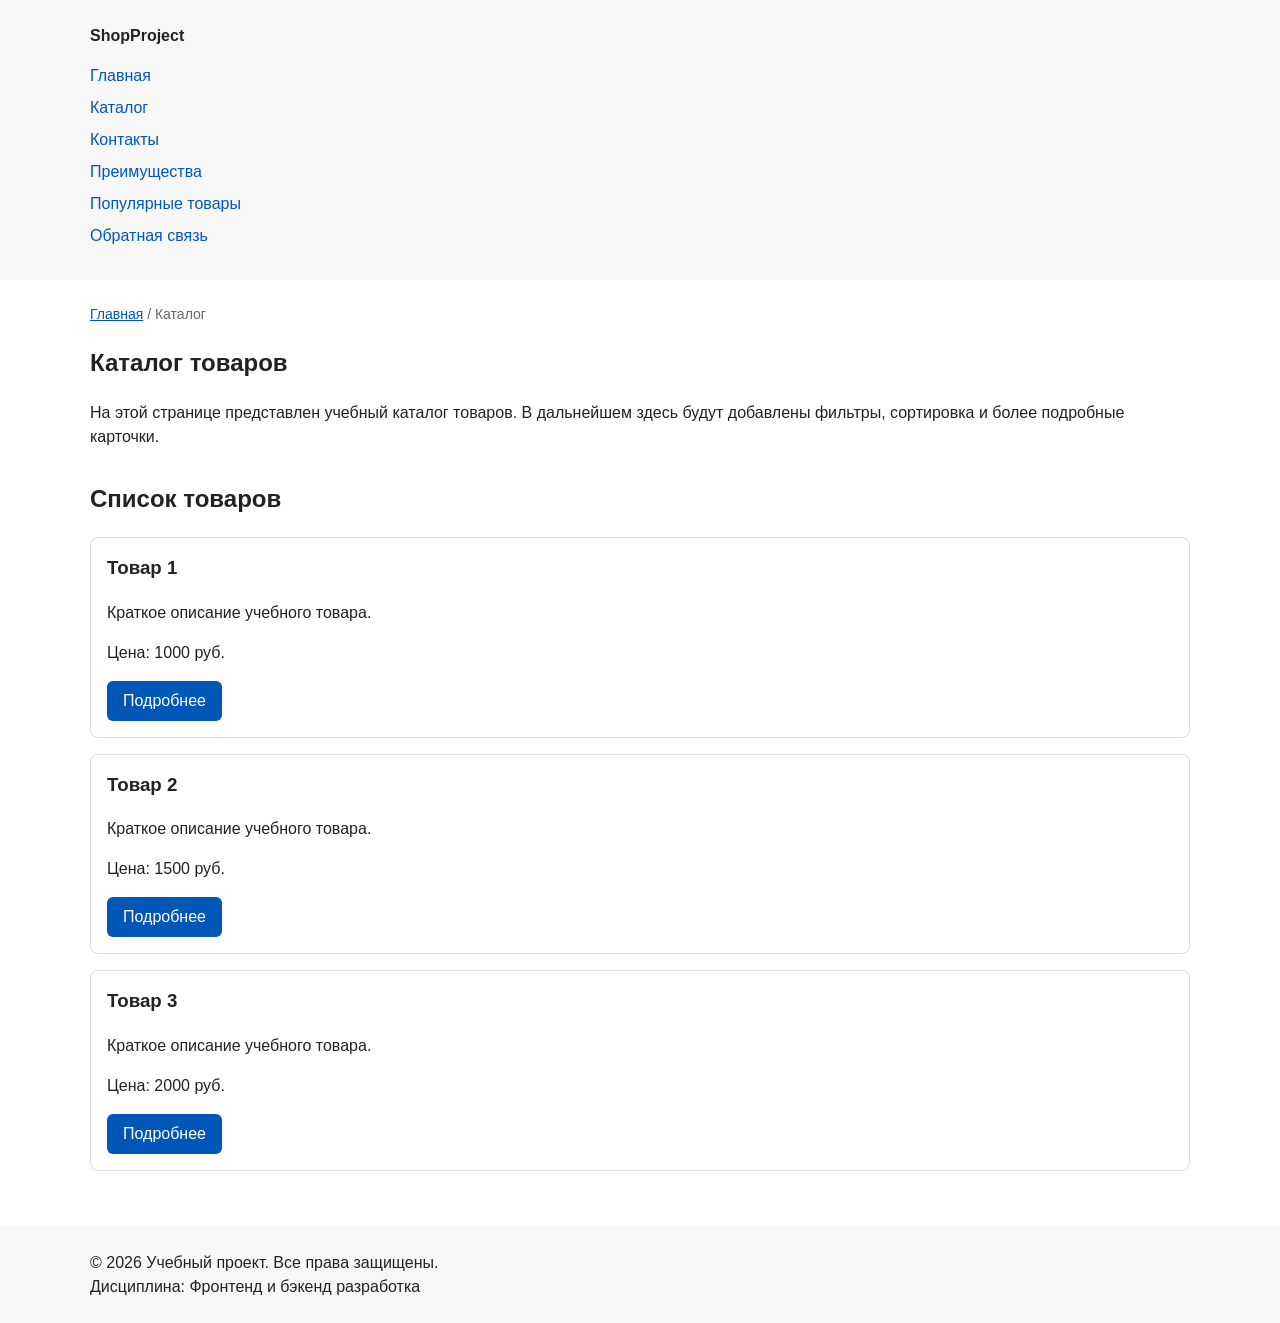
==== catalog.html @ 46968b23 "feat: add multi-page structure navigation and anchors" ====
<!DOCTYPE html>
<html lang="ru">
<head>
    <meta charset="UTF-8">
    <meta name="viewport" content="width=device-width, initial-scale=1.0">
    <meta name="description" content="Каталог товаров учебного интернет-магазина.">
    <title>Каталог товаров – Учебный интернет-магазин</title>
    <link rel="stylesheet" href="css/style.css">
</head>
<body>

<header>
    <div class="site-header">
        <a class="site-logo" href="index.html">ShopProject</a>
        <nav class="site-nav" aria-label="Основная навигация">
            <ul class="site-nav__list">
                <li><a href="index.html">Главная</a></li>
                <li><a href="catalog.html">Каталог</a></li>
                <li><a href="contacts.html">Контакты</a></li>
                <li><a href="index.html#advantages">Преимущества</a></li>
                <li><a href="index.html#popular">Популярные товары</a></li>
                <li><a href="index.html#contacts">Обратная связь</a></li>
            </ul>
        </nav>
    </div>
</header>

<main>
    <nav class="breadcrumbs" aria-label="Хлебные крошки">
        <a href="index.html">Главная</a>
        <span>Каталог</span>
    </nav>

    <section class="section">
        <h1>Каталог товаров</h1>
        <p>
            На этой странице представлен учебный каталог товаров.
            В дальнейшем здесь будут добавлены фильтры, сортировка и более подробные карточки.
        </p>
    </section>

    <section class="section">
        <h2>Список товаров</h2>

        <article class="product-card">
            <h3>Товар 1</h3>
            <p>Краткое описание учебного товара.</p>
            <p>Цена: 1000 руб.</p>
            <a class="button" href="index.html#popular">Подробнее</a>
        </article>

        <article class="product-card">
            <h3>Товар 2</h3>
            <p>Краткое описание учебного товара.</p>
            <p>Цена: 1500 руб.</p>
            <a class="button" href="index.html#popular">Подробнее</a>
        </article>

        <article class="product-card">
            <h3>Товар 3</h3>
            <p>Краткое описание учебного товара.</p>
            <p>Цена: 2000 руб.</p>
            <a class="button" href="index.html#popular">Подробнее</a>
        </article>
    </section>
</main>

<footer>
    <p>&copy; 2026 Учебный проект. Все права защищены.</p>
    <p>Дисциплина: Фронтенд и бэкенд разработка</p>
</footer>

</body>
</html>
---- css/style.css ----
:root {
    --color-bg: #ffffff;
    --color-text: #222222;
    --color-muted: #666666;
    --color-primary: #0057b8;
    --color-primary-dark: #003f86;
    --color-border: #dddddd;
    --color-surface: #f7f7f7;
    --color-surface-accent: #eef5ff;
    --color-danger: #b00020;
    --color-success: #168a2f;
    --color-success-bg: #eefaf0;
    --color-white: #ffffff;

    --space-xs: 4px;
    --space-sm: 8px;
    --space-md: 16px;
    --space-lg: 24px;
    --space-xl: 32px;

    --radius-sm: 6px;
    --radius-md: 8px;
    --radius-lg: 12px;

    --container-width: 1100px;
}

* {
    box-sizing: border-box;
}

html {
    scroll-behavior: smooth;
}

body {
    margin: 0;
    font-family: Arial, sans-serif;
    line-height: 1.5;
    color: var(--color-text);
    background-color: var(--color-bg);
}

header,
main,
footer {
    padding: var(--space-lg);
}

header {
    background-color: var(--color-surface);
}

footer {
    background-color: var(--color-surface);
}

footer p {
    max-width: var(--container-width);
    margin: 0 auto;
}

a {
    color: var(--color-primary);
}

a:hover {
    color: var(--color-primary-dark);
}

a:focus-visible {
    outline: 2px solid var(--color-primary);
    outline-offset: 3px;
}

.button {
    display: inline-block;
    padding: var(--space-sm) var(--space-md);
    color: var(--color-white);
    background-color: var(--color-primary);
    text-decoration: none;
    border: none;
    border-radius: var(--radius-sm);
    cursor: pointer;
}

.button:hover {
    color: var(--color-white);
    background-color: var(--color-primary-dark);
}

.button:focus-visible {
    outline: 2px solid var(--color-primary);
    outline-offset: 3px;
}

.button:disabled {
    opacity: 0.6;
    cursor: not-allowed;
}

.site-header {
    max-width: var(--container-width);
    margin: 0 auto;
}

.site-logo {
    font-weight: bold;
    text-decoration: none;
    color: var(--color-text);
}

.site-nav__list {
    padding: 0;
    margin: var(--space-md) 0 0;
    list-style: none;
}

.site-nav__list li {
    margin-bottom: var(--space-sm);
}

.site-nav__list a {
    color: var(--color-primary);
    text-decoration: none;
}

.site-nav__list a:hover {
    text-decoration: underline;
}

.hero {
    max-width: var(--container-width);
    margin: 0 auto var(--space-xl);
    padding: var(--space-xl) var(--space-lg);
    background-color: var(--color-surface-accent);
    border-radius: var(--radius-lg);
}

.section {
    max-width: var(--container-width);
    margin: 0 auto var(--space-xl);
}

.section h2 {
    margin-top: 0;
}

.advantages-list {
    padding-left: var(--space-lg);
}

.advantages-list li {
    margin-bottom: var(--space-sm);
}

.product-card {
    margin-bottom: var(--space-md);
    padding: var(--space-md);
    border: 1px solid var(--color-border);
    border-radius: var(--radius-md);
    background-color: var(--color-bg);
}

.product-card:hover {
    border-color: var(--color-primary);
}

.product-card h3 {
    margin-top: 0;
}

.product-card__button {
    margin-top: var(--space-md);
}

.aside-info {
    max-width: var(--container-width);
    margin: 0 auto var(--space-xl);
    padding: var(--space-md);
    border-left: 4px solid var(--color-primary);
    background-color: var(--color-surface);
}

.breadcrumbs {
    max-width: var(--container-width);
    margin: 0 auto var(--space-md);
    font-size: 14px;
    color: var(--color-muted);
}

.breadcrumbs a {
    color: var(--color-primary);
}

.breadcrumbs span::before {
    content: " / ";
    color: var(--color-muted);
}

:target {
    outline: 2px dashed var(--color-primary);
    outline-offset: 4px;
}

.order-dialog {
    width: min(100% - 32px, 560px);
    padding: var(--space-lg);
    border: none;
    border-radius: var(--radius-lg);
}

.order-dialog::backdrop {
    background-color: rgba(0, 0, 0, 0.5);
}

.form-field {
    margin-bottom: var(--space-md);
}

.form-field label {
    display: block;
    margin-bottom: var(--space-xs);
}

.form-field input,
.form-field select,
.form-field textarea {
    width: 100%;
    padding: 10px 12px;
    border: 1px solid var(--color-border);
    border-radius: var(--radius-sm);
    font: inherit;
}

.form-field input[type="checkbox"] {
    width: auto;
}

.form-field small {
    display: block;
    margin-top: var(--space-xs);
    color: var(--color-muted);
}

.form-field--checkbox label {
    display: flex;
    align-items: center;
    gap: var(--space-sm);
}

.form-field input:hover,
.form-field select:hover,
.form-field textarea:hover {
    border-color: var(--color-primary);
}

.form-field input:focus-visible,
.form-field select:focus-visible,
.form-field textarea:focus-visible,
.form-actions button:focus-visible {
    outline: 2px solid var(--color-primary);
    outline-offset: 3px;
}

[aria-invalid="true"] {
    border-color: var(--color-danger);
}

.form-actions {
    display: flex;
    gap: 12px;
    margin-top: 20px;
}

.success-message {
    max-width: var(--container-width);
    margin: var(--space-lg) auto;
    padding: var(--space-md);
    border-left: 4px solid var(--color-success);
    background-color: var(--color-success-bg);
}
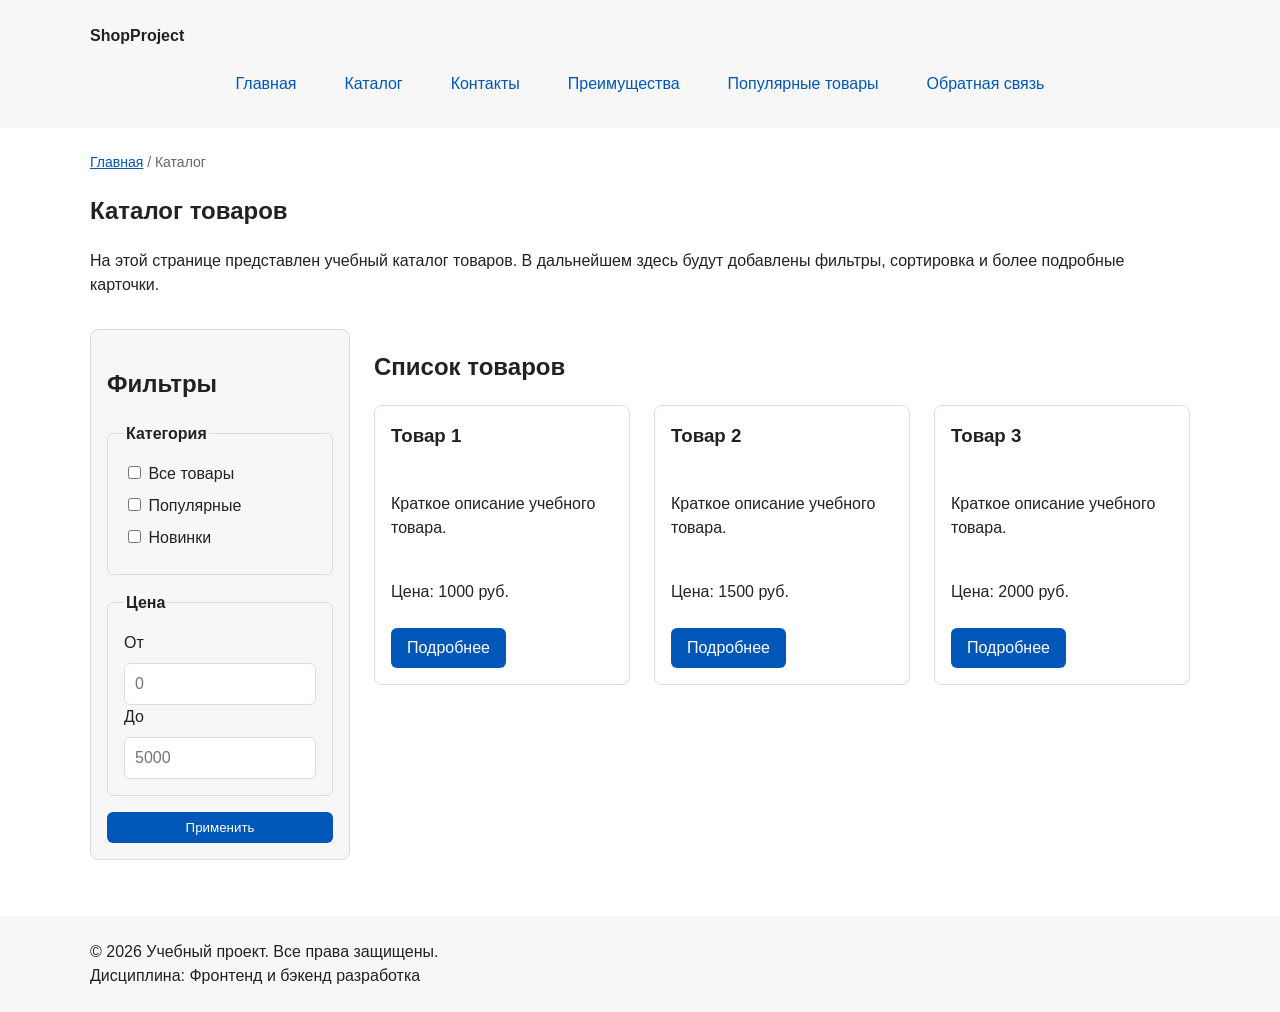
==== commit 9fb451fb: "feat: add flex navigation and grid catalog layout" ====
--- a/catalog.html
+++ b/catalog.html
@@ -39,29 +39,65 @@
         </p>
     </section>
 
-    <section class="section">
-        <h2>Список товаров</h2>
+    <section class="catalog-layout">
+        <aside class="catalog-filters">
+            <h2>Фильтры</h2>
 
-        <article class="product-card">
-            <h3>Товар 1</h3>
-            <p>Краткое описание учебного товара.</p>
-            <p>Цена: 1000 руб.</p>
-            <a class="button" href="index.html#popular">Подробнее</a>
-        </article>
+            <form class="filters-form" action="#" method="get">
+                <fieldset>
+                    <legend>Категория</legend>
+                    <label>
+                        <input type="checkbox" name="category" value="all">
+                        Все товары
+                    </label>
+                    <label>
+                        <input type="checkbox" name="category" value="popular">
+                        Популярные
+                    </label>
+                    <label>
+                        <input type="checkbox" name="category" value="new">
+                        Новинки
+                    </label>
+                </fieldset>
 
-        <article class="product-card">
-            <h3>Товар 2</h3>
-            <p>Краткое описание учебного товара.</p>
-            <p>Цена: 1500 руб.</p>
-            <a class="button" href="index.html#popular">Подробнее</a>
-        </article>
+                <fieldset>
+                    <legend>Цена</legend>
+                    <label for="price-from">От</label>
+                    <input id="price-from" name="price-from" type="number" min="0" placeholder="0">
+                    <label for="price-to">До</label>
+                    <input id="price-to" name="price-to" type="number" min="0" placeholder="5000">
+                </fieldset>
 
-        <article class="product-card">
-            <h3>Товар 3</h3>
-            <p>Краткое описание учебного товара.</p>
-            <p>Цена: 2000 руб.</p>
-            <a class="button" href="index.html#popular">Подробнее</a>
-        </article>
+                <button class="button" type="submit">Применить</button>
+            </form>
+        </aside>
+
+        <section class="catalog-products">
+            <h2>Список товаров</h2>
+
+            <div class="products-grid">
+                <article class="product-card">
+                    <h3>Товар 1</h3>
+                    <p>Краткое описание учебного товара.</p>
+                    <p>Цена: 1000 руб.</p>
+                    <a class="button" href="index.html#popular">Подробнее</a>
+                </article>
+
+                <article class="product-card">
+                    <h3>Товар 2</h3>
+                    <p>Краткое описание учебного товара.</p>
+                    <p>Цена: 1500 руб.</p>
+                    <a class="button" href="index.html#popular">Подробнее</a>
+                </article>
+
+                <article class="product-card">
+                    <h3>Товар 3</h3>
+                    <p>Краткое описание учебного товара.</p>
+                    <p>Цена: 2000 руб.</p>
+                    <a class="button" href="index.html#popular">Подробнее</a>
+                </article>
+            </div>
+        </section>
     </section>
 </main>
 
--- a/css/style.css
+++ b/css/style.css
@@ -111,22 +111,31 @@
 }
 
 .site-nav__list {
+    display: flex;
+    flex-wrap: wrap;
+    justify-content: center;
+    align-items: center;
+    gap: var(--space-md);
     padding: 0;
     margin: var(--space-md) 0 0;
     list-style: none;
 }
 
 .site-nav__list li {
-    margin-bottom: var(--space-sm);
+    margin-bottom: 0;
 }
 
 .site-nav__list a {
+    display: inline-block;
+    padding: var(--space-sm) var(--space-md);
     color: var(--color-primary);
     text-decoration: none;
+    border-radius: var(--radius-sm);
 }
 
 .site-nav__list a:hover {
-    text-decoration: underline;
+    color: var(--color-white);
+    background-color: var(--color-primary);
 }
 
 .hero {
@@ -154,8 +163,16 @@
     margin-bottom: var(--space-sm);
 }
 
+.products-grid {
+    display: grid;
+    grid-template-columns: repeat(3, 1fr);
+    gap: var(--space-lg);
+}
+
 .product-card {
-    margin-bottom: var(--space-md);
+    display: flex;
+    flex-direction: column;
+    gap: var(--space-sm);
     padding: var(--space-md);
     border: 1px solid var(--color-border);
     border-radius: var(--radius-md);
@@ -170,8 +187,9 @@
     margin-top: 0;
 }
 
-.product-card__button {
-    margin-top: var(--space-md);
+.product-card .button {
+    margin-top: auto;
+    align-self: flex-start;
 }
 
 .aside-info {
@@ -196,6 +214,56 @@
 .breadcrumbs span::before {
     content: " / ";
     color: var(--color-muted);
+}
+
+.catalog-layout {
+    max-width: var(--container-width);
+    margin: 0 auto var(--space-xl);
+    display: grid;
+    grid-template-columns: 260px 1fr;
+    grid-template-areas: "filters products";
+    gap: var(--space-lg);
+}
+
+.catalog-filters {
+    grid-area: filters;
+    padding: var(--space-md);
+    border: 1px solid var(--color-border);
+    border-radius: var(--radius-md);
+    background-color: var(--color-surface);
+}
+
+.catalog-products {
+    grid-area: products;
+}
+
+.filters-form {
+    display: grid;
+    gap: var(--space-md);
+}
+
+.filters-form fieldset {
+    margin: 0;
+    padding: var(--space-md);
+    border: 1px solid var(--color-border);
+    border-radius: var(--radius-sm);
+}
+
+.filters-form legend {
+    font-weight: 700;
+}
+
+.filters-form label {
+    display: block;
+    margin-bottom: var(--space-sm);
+}
+
+.filters-form input[type="number"] {
+    width: 100%;
+    padding: 8px 10px;
+    border: 1px solid var(--color-border);
+    border-radius: var(--radius-sm);
+    font: inherit;
 }
 
 :target {
